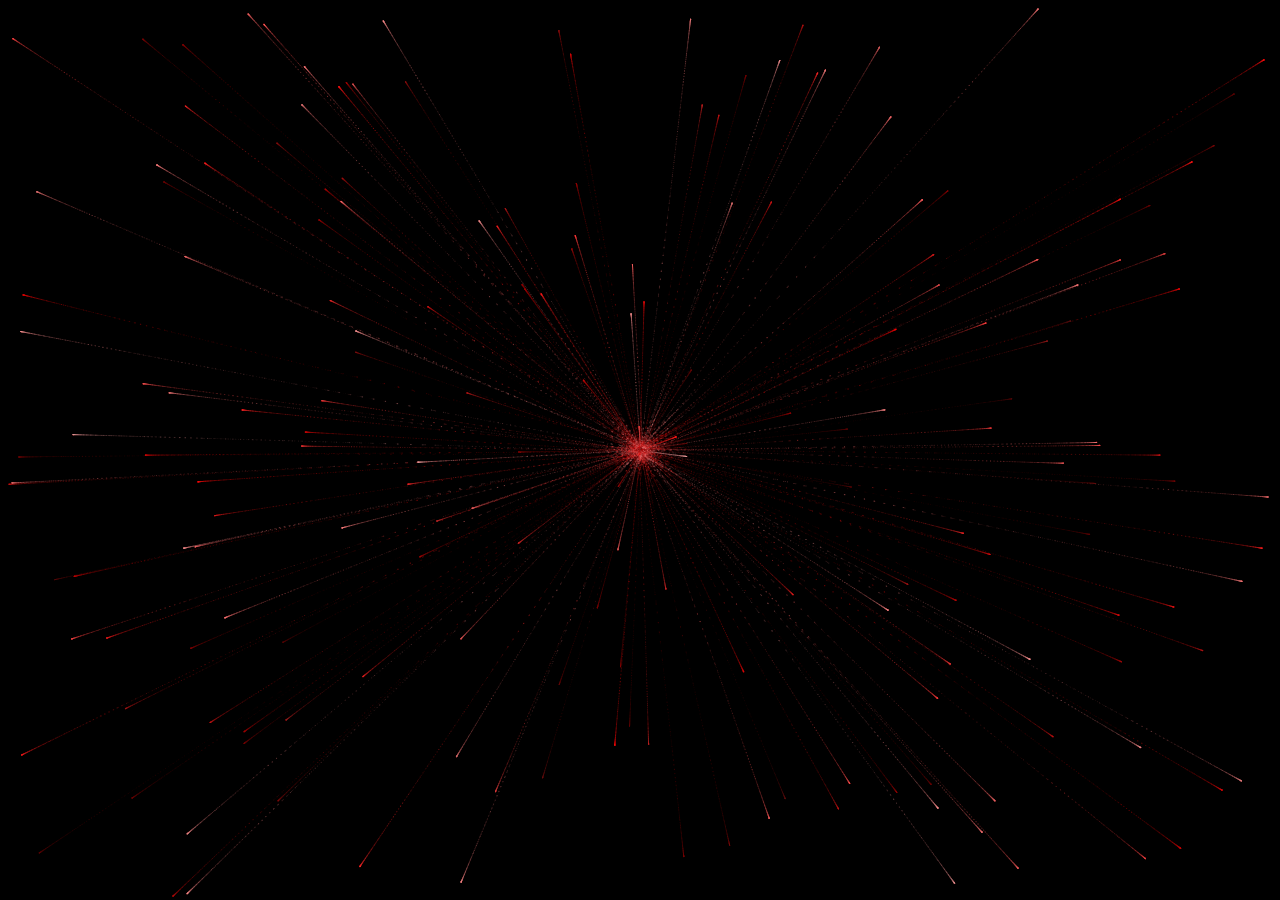
==== index.html @ 6fdbafb7 "love" ====
<html lang="en">
<head>
    <meta charset="UTF-8">
    <meta name="viewport" content="width=device-width, initial-scale=1.0">
    <link rel="stylesheet" href="style.css">
    <title>Document</title>
</head>
<body>
    <!-- Happy Valentines day Codepen! -->
    <canvas id="heart">MY Love</canvas>
    <br>
    <br>
    <br>
    <br>
    <center>
        <h1>I Love you my bhootni </h1>
        <br>
        <br>
        <h1>Wait .. </h1>
    </center>
    <h1></h1>
  
<script src="//ajax.googleapis.com/ajax/libs/jquery/1.9.1/jquery.min.js"></script>
<script  src="script.js"></script>
</body>
</html>
---- style.css ----
canvas {
    position: absolute;
    left:0;
    top: 0;
    width: 100%;
    height: 100%;
    background-color: rgba(0,0,0,.2);
  }
  body{
      background-color: black;
  }
  h1{
      font-family: Brush Script MT;
      color:red;
      font-size: 100px;
  }
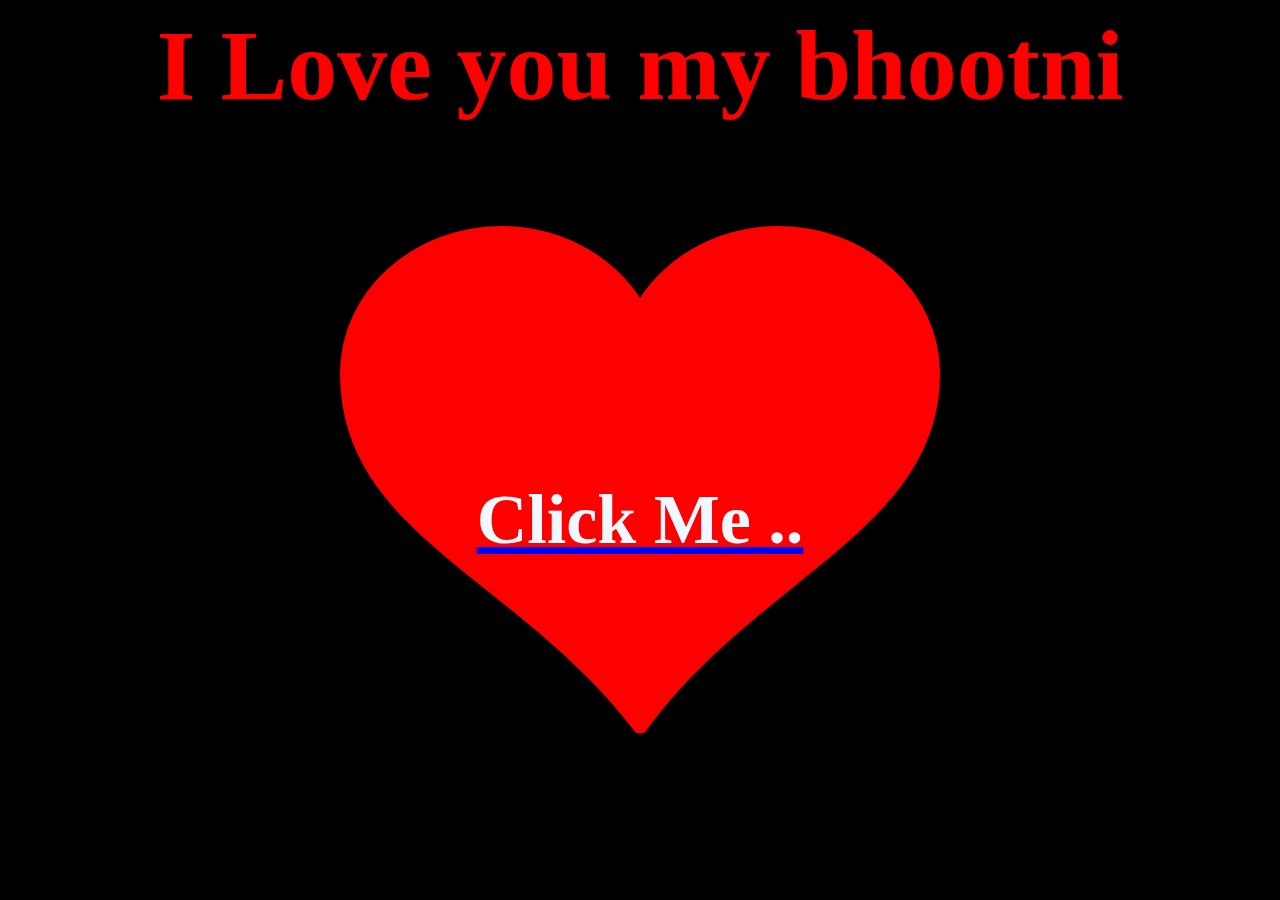
==== commit 8d88d7c5: "love" ====
--- a/index.html
+++ b/index.html
@@ -6,21 +6,16 @@
     <title>Document</title>
 </head>
 <body>
-    <!-- Happy Valentines day Codepen! -->
-    <canvas id="heart">MY Love</canvas>
-    <br>
-    <br>
-    <br>
-    <br>
     <center>
         <h1>I Love you my bhootni </h1>
         <br>
         <br>
-        <h1>Wait .. </h1>
+       <a href="heart.html">
+        <div class="button">
+            <img src="heart.png" alt="">
+        <h2 style="margin-top:-20%;">Click Me .. </h2>
+        </div>
+        </a>
     </center>
-    <h1></h1>
-  
-<script src="//ajax.googleapis.com/ajax/libs/jquery/1.9.1/jquery.min.js"></script>
-<script  src="script.js"></script>
 </body>
 </html>--- a/style.css
+++ b/style.css
@@ -1,3 +1,13 @@
+.heart{
+width: 75%;
+}
+h2{
+   font-size: 70px;
+    color: aliceblue;
+    font-family: Brush Script MT;
+}
+
+
 canvas {
     position: absolute;
     left:0;
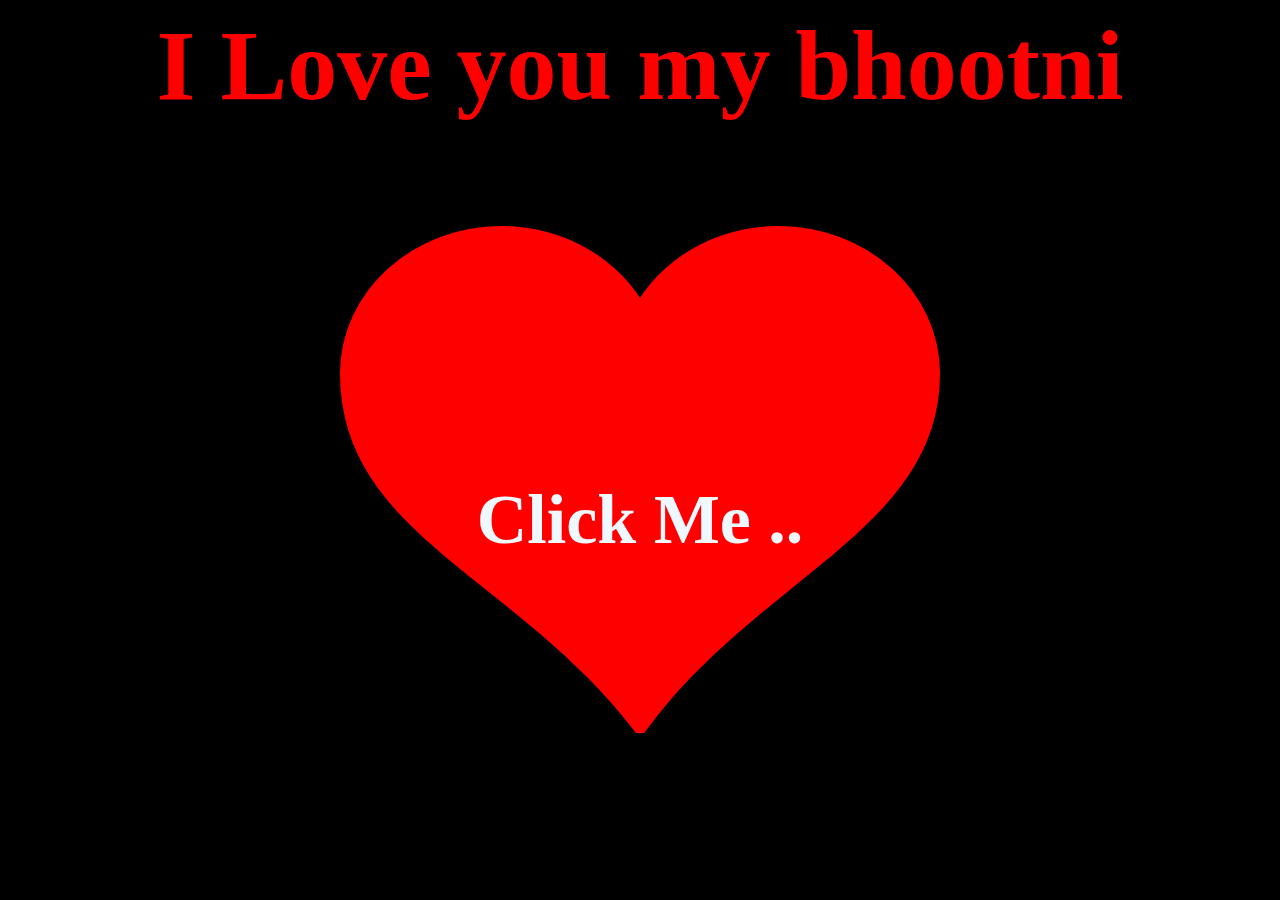
==== commit cf924c56: "love" ====
--- a/index.html
+++ b/index.html
@@ -10,7 +10,7 @@
         <h1>I Love you my bhootni </h1>
         <br>
         <br>
-       <a href="heart.html">
+       <a href="heart.html" style="text-decoration: none;">
         <div class="button">
             <img src="heart.png" alt="">
         <h2 style="margin-top:-20%;">Click Me .. </h2>
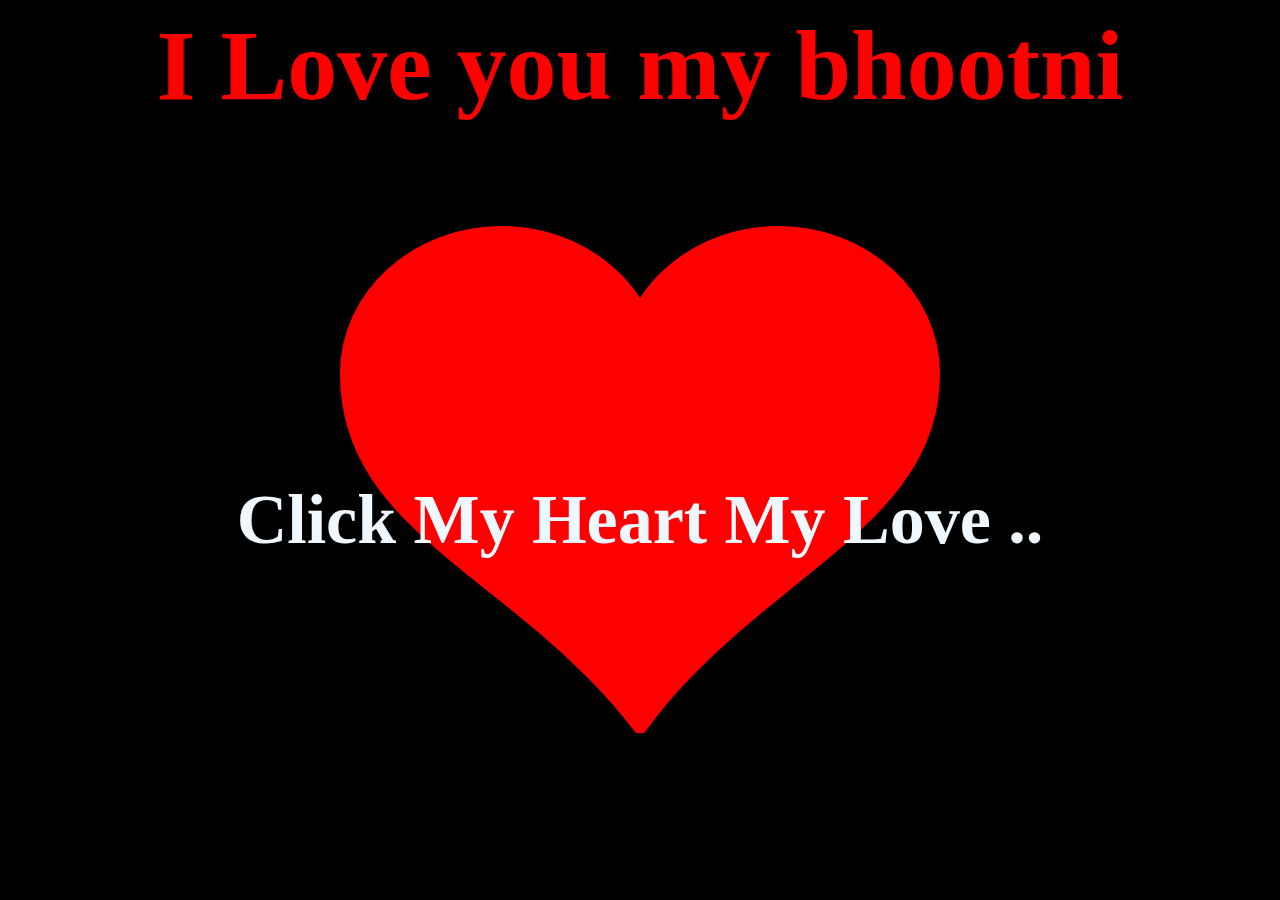
==== commit c6974f78: "love" ====
--- a/index.html
+++ b/index.html
@@ -13,7 +13,7 @@
        <a href="heart.html" style="text-decoration: none;">
         <div class="button">
             <img src="heart.png" alt="">
-        <h2 style="margin-top:-20%;">Click Me .. </h2>
+        <h2 style="margin-top:-20%;">Click My Heart My Love .. </h2>
         </div>
         </a>
     </center>
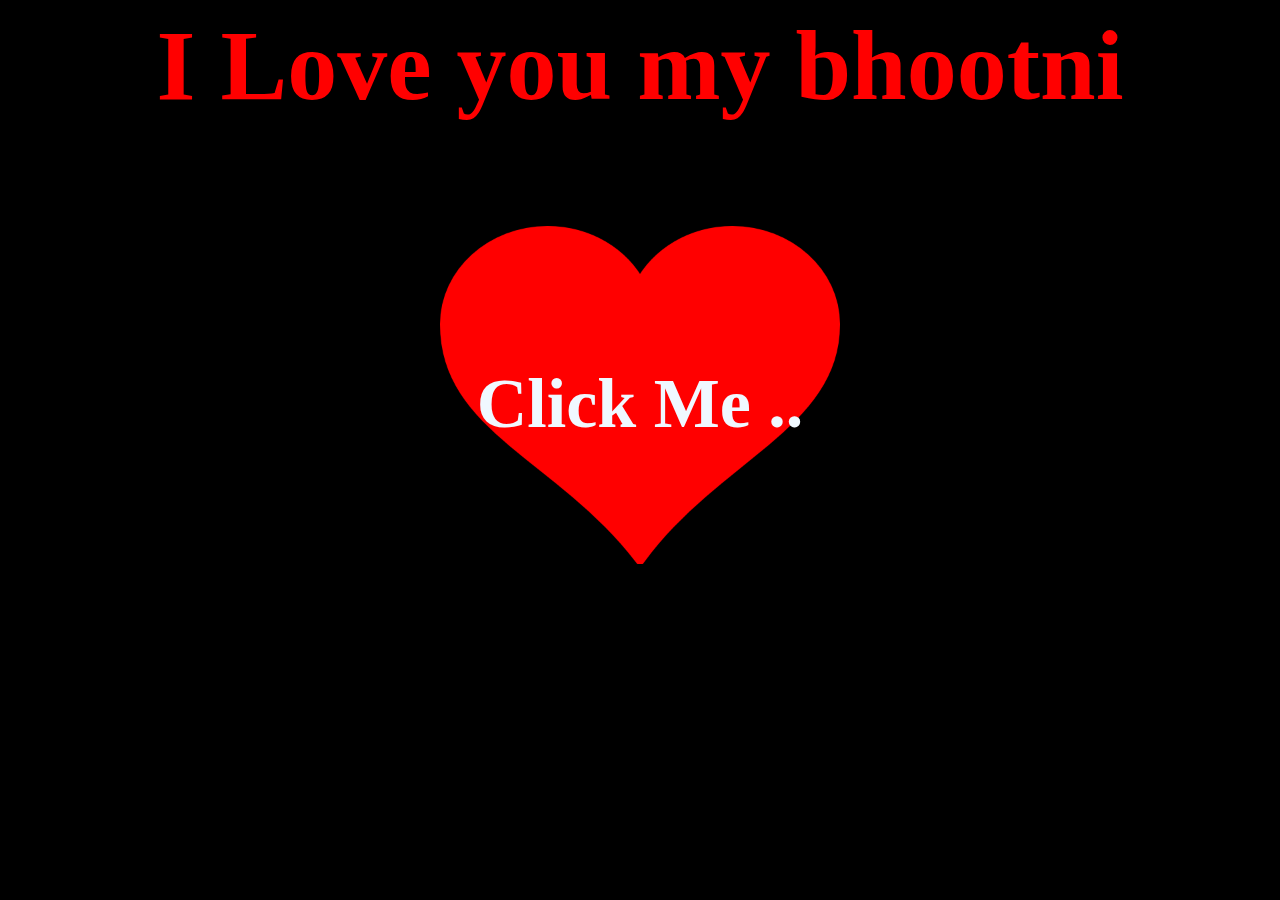
==== commit c916ff3c: "sag" ====
--- a/index.html
+++ b/index.html
@@ -12,8 +12,8 @@
         <br>
        <a href="heart.html" style="text-decoration: none;">
         <div class="button">
-            <img src="heart.png" alt="">
-        <h2 style="margin-top:-20%;">Click My Heart My Love .. </h2>
+            <img src="heart.png" style="width: 400px;height:auto" alt="">
+        <h2 style="margin-top:-200px;">Click Me .. </h2>
         </div>
         </a>
     </center>
